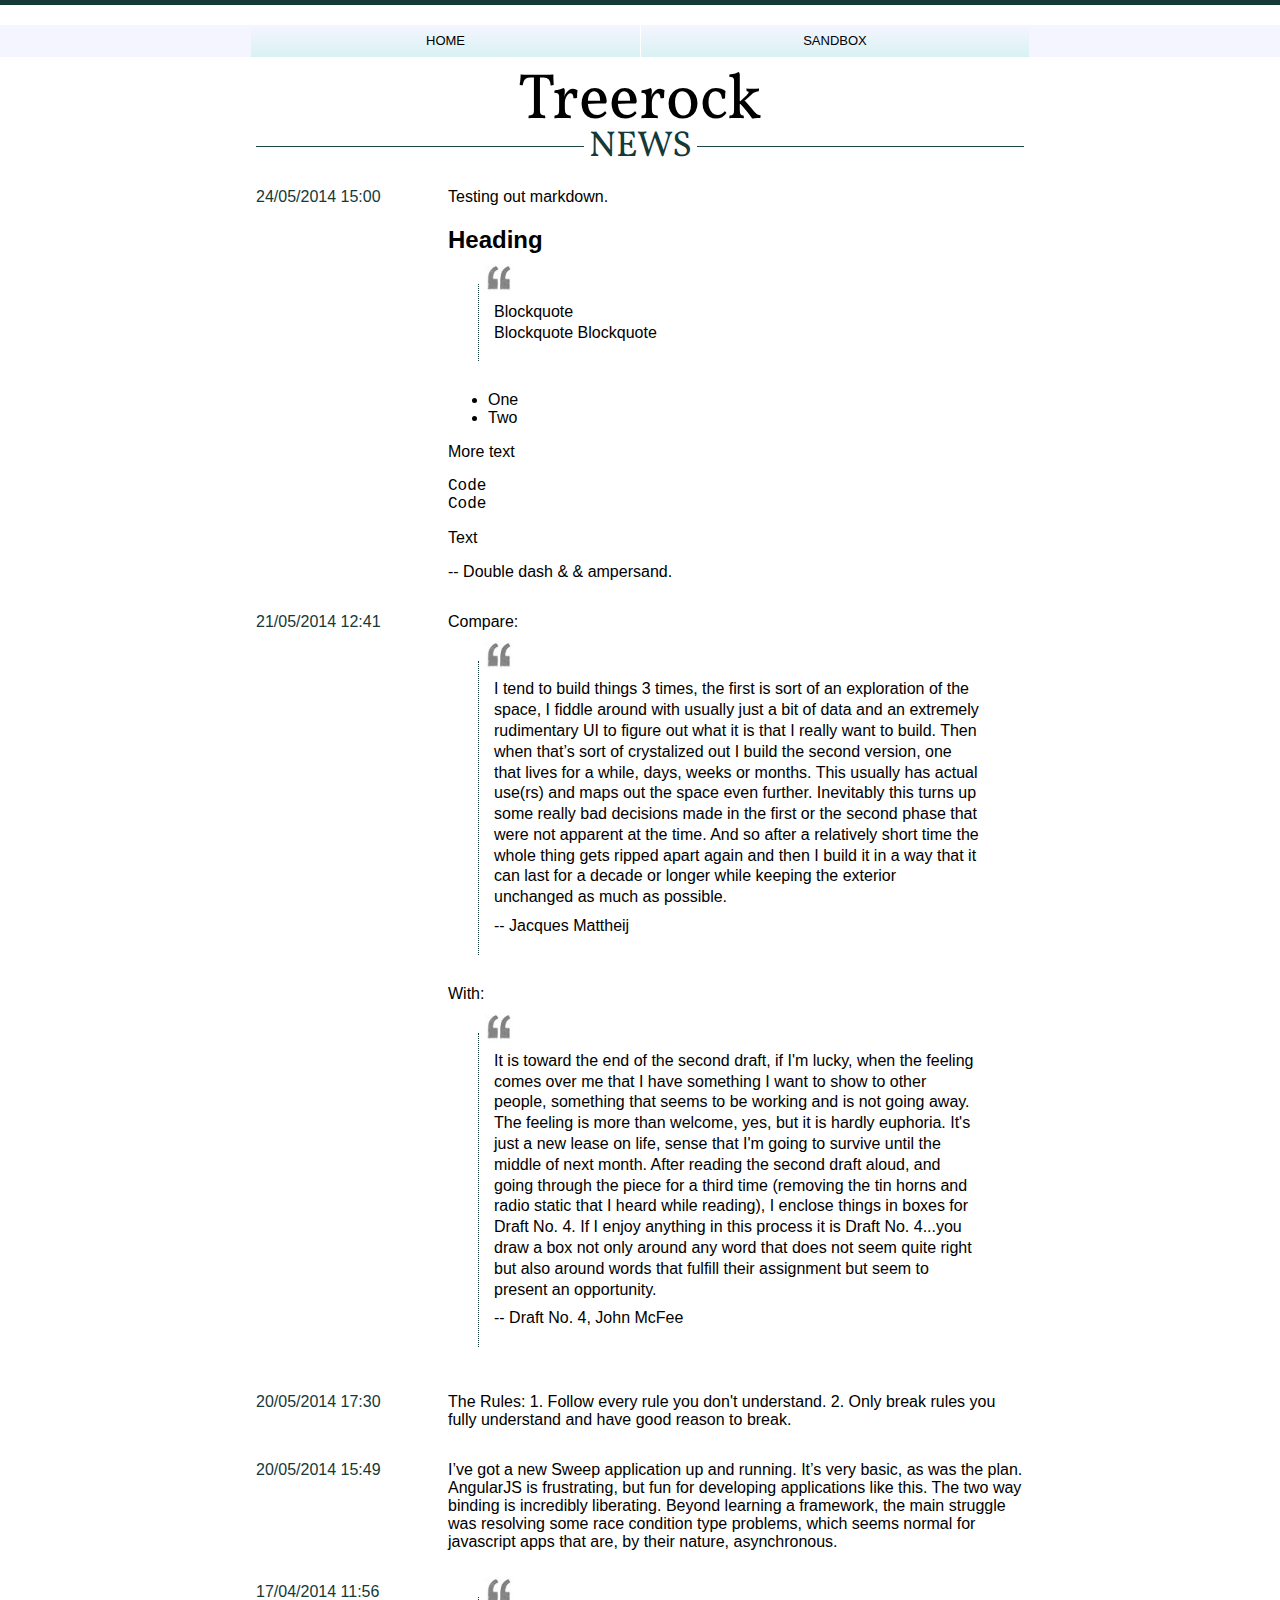
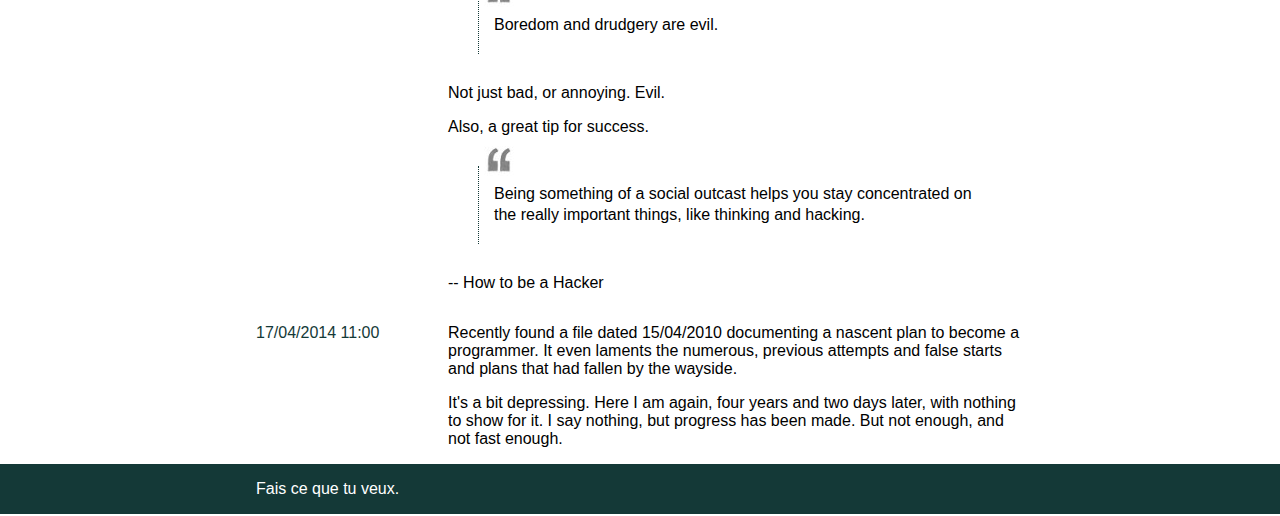
==== news/index.html @ 08f1955c "Tidy up CSS for markdown pages" ====
<!DOCTYPE html>
<html>

<head>
    <title>Treerock</title>
    <meta charset="utf-8">
    <meta name="viewport" content="width=device-width, initial-scale=1.0">
    <link rel="shortcut icon" href="http://treerock.me/assets/favicon.ico">
    <link href="css/normalize.css" rel="stylesheet">
    <link href="css/base.css" rel="stylesheet">
    <link href="css/news.css" rel="stylesheet">
    <link href='http://fonts.googleapis.com/css?family=Vollkorn' rel='stylesheet' type='text/css'>

    <!-- HTML5 shim and Respond.js IE8 support of HTML5 elements and media queries -->
    <!--[if lt IE 9]>
      <script src="http://treerock.me/assets/js/html5shiv.js"></script>
      <script src="http://treerock.me/assets/js/respond.min.js"></script>
    <![endif]-->
</head>

<body>
    <nav class="clearfix">
        <div class="container">
            <ul>
                <li><a href="//treerock.me/">Home</a></li>
                <!-- <li><a href="#">News</a></li> -->
                <li><a href="//sandbox.treerock.me/">Sandbox</a></li>
            </ul>
        </div>
    </nav>
    <header class="section">
        <div class="container">
        	<h1>Treerock</h1>
        	<p class="sub"><span>News</span></p>    
        </div>
    </header>
    
	<div class="sandbox main section">
        <div class="container">
           <div class='row'><div class='col col-3'><h2 class='post-date'>24/05/2014 15:00</h2></div><div class='col col-9'><div class='post-content'><p>Testing out markdown.</p>
<h2>Heading</h2>
<blockquote>
<p>Blockquote<br />
Blockquote 
Blockquote</p>
</blockquote>
<ul>
<li>One</li>
<li>Two</li>
</ul>
<p>More text</p>
<pre><code>Code
Code</code></pre>
<p>Text</p>
<p>-- Double dash &amp; &amp; ampersand.</p></div></div></div><div class='row'><div class='col col-3'><h2 class='post-date'>21/05/2014 12:41</h2></div><div class='col col-9'><div class='post-content'><p>Compare:</p>
<blockquote>
<p>I tend to build things 3 times, the first is sort of an exploration of the space, I fiddle around with usually just a bit of data and an extremely rudimentary UI to figure out what it is that I really want to build. Then when that’s sort of crystalized out I build the second version, one that lives for a while, days, weeks or months. This usually has actual use(rs) and maps out the space even further. Inevitably this turns up some really bad decisions made in the first or the second phase that were not apparent at the time. And so after a relatively short time the whole thing gets ripped apart again and then I build it in a way that it can last for a decade or longer while keeping the exterior unchanged as much as possible.</p>
<p>--  <a href="http://jacquesmattheij.com/choosing-web-framework-language-combo">Jacques Mattheij</a></p>
</blockquote>
<p>With:</p>
<blockquote>
<p>It is toward the end of the second draft, if I'm lucky, when the feeling comes over me that I have something I want to show to other people, something that seems to be working and is not going away. The feeling is more than welcome, yes, but it is hardly euphoria. It's just a new lease on life, sense that I'm going to survive until the middle of next month. After reading the second draft aloud, and going through the piece for a third time (removing the tin horns and radio static that I heard while reading), I enclose things in boxes for Draft No. 4. If I enjoy anything in this process it is Draft No. 4...you draw a box not only around any word that does not seem quite right but also around words that fulfill their assignment but seem to present an opportunity.  </p>
<p>-- <a href="http://jsomers.net/mcphee-draft-no-4.pdf">Draft No. 4</a>, John McFee</p>
</blockquote></div></div></div><div class='row'><div class='col col-3'><h2 class='post-date'>20/05/2014 17:30</h2></div><div class='col col-9'><div class='post-content'><p><a href="http://www.kirit.com/On%20following%20rules">The Rules</a>: 1. Follow every rule you don't understand. 2. Only break rules you fully understand and have good reason to break.</p></div></div></div><div class='row'><div class='col col-3'><h2 class='post-date'>20/05/2014 15:49</h2></div><div class='col col-9'><div class='post-content'><p>I’ve got a new <a href="http://sandbox.treerock.me/projects/sweep/app/">Sweep</a> application up and running. It’s very basic, as was the plan. AngularJS is frustrating, but fun for developing applications like this. The two way binding is incredibly liberating. Beyond learning a framework, the main struggle was resolving some <a href="https://en.wikipedia.org/wiki/Race_condition">race condition</a> type problems, which seems normal for javascript apps that are, by their nature, asynchronous.</p></div></div></div><div class='row'><div class='col col-3'><h2 class='post-date'>17/04/2014 11:56</h2></div><div class='col col-9'><div class='post-content'><blockquote>
<p>Boredom and drudgery are evil.</p>
</blockquote>
<p>Not just bad, or annoying. Evil.</p>
<p>Also, a great tip for success.</p>
<blockquote>
<p>Being something of a social outcast helps you stay concentrated on the really important things, like thinking and hacking.</p>
</blockquote>
<p>-- <a href="http://www.catb.org/esr/faqs/hacker-howto.html#believe3">How to be a Hacker</a></p></div></div></div><div class='row'><div class='col col-3'><h2 class='post-date'>17/04/2014 11:00</h2></div><div class='col col-9'><div class='post-content'><p>Recently found a file dated 15/04/2010 documenting a nascent plan to become a programmer. It even laments the numerous, previous attempts and false starts and plans that had fallen by the wayside.</p>
<p>It's a bit depressing. Here I am again, four years and two days later, with nothing to show for it. I say nothing, but progress has been made. But not enough, and not fast enough.</p></div></div></div>
    	</div>
    </div>
    <footer class="section clearfix">
        <div class="container">
        	<p>Fais ce que tu veux.</p>
        </div>
    </footer>
</body>

</html>
---- news/css/base.css ----
/* 
 * http://colourco.de/complement/5/%23622122
 * $color1: #143937; // Dark Blue
 * $color2: #45bea7; // Blue
 * */

/* Hacks
-----------------------------------------*/ 
.clearfix:before, .clearfix:after {
    content:"";
    display: table;
}
.clearfix:after {
    clear: both;
}
.clearfix {
    zoom: 1;
}
*, *:before, *:after {
    -moz-box-sizing: border-box;
    -webkit-box-sizing: border-box;
    box-sizing: border-box;
}

/* Basics
 * */

 body {
    margin:0; padding: 0;
    border-top: 5px solid #143937;
    background: white url('http://www.treerock.me/assets/stripe.png') repeat-x top left;
    padding-top: 20px;
    min-width: 320px;
}


footer {
    background-color: #143937;
    color: white;
}

a {
    color: inherit;
    text-decoration: none;
}

a:hover, a:active{
    outline: 1px dotted #999;
    
}

.container {
    margin: 0 5px;
    max-width: 768px;
}

/* Header
 * */

header h1, header p {
    font-family: 'Vollkorn', sans-serif;
    font-style: normal;
    font-weight: 400;
    margin: 0; padding:0;
    text-align:center;
}

header h1 {
    font-size: 64px;
    border-bottom: 1px solid #1c4746;
}

header p {
    font-size: 36px;
    margin-top: -0.7em;
    text-transform: uppercase;
    color: #143937;
}

.sub span{
    background-color: white;
    padding: 0 5px;
}

/* Nav
 * */
nav {
    background-color: #f5f5ff;
}
nav li{
    background-image: -webkit-gradient(
        linear,
        left top,
        left bottom,
        color-stop(0, #f5f5ff),
        color-stop(1, #d8f2f3)
    );
    background-image: -o-linear-gradient(bottom, #f5f5ff 0%, #d8f2f3 100%);
    background-image: -moz-linear-gradient(bottom, #f5f5ff 0%, #d8f2f3 100%);
    background-image: -webkit-linear-gradient(bottom, #f5f5ff 0%, #d8f2f3 100%);
    background-image: -ms-linear-gradient(bottom, #f5f5ff 0%, #d8f2f3 100%);
    background-image: linear-gradient(to bottom, #f5f5ff 0%, #d8f2f3 100%);
    height: 32px;
    line-height: 31px;
}

nav ul {
    list-style:none;
    margin: 0 -5px; padding: 0;
}

nav li {
    float: left;
    width: 50%;
    border-left: 1px solid white;
}

nav li:first-child{
    border:0;
}

nav a {
    display: block;
    text-align: center;
    text-transform: uppercase;
    font-size: small;
    text-decoration: none;
    
}





/* Full Width
-----------------------------------------*/
@media (min-width: 768px){
    /* Sandbox
     * */
    .container {
        margin: 0 auto;
    }
    .item {
        /*border: 1px solid red;*/
    }

}
---- news/css/news.css ----
/* Sandbox
 * */



.row:after {
    display: table;
    content: " ";
    clear: both;
}

.col {
    float: left;
    margin: 0; padding: 0;
}

.col-3{
    width: 25%;
}

.col-9 {
    width: 75%;
}

blockquote{
    margin: 30px; padding: 10px 15px;
    border-left: 1px dotted #143937;
}
blockquote p {
    margin: 8px 0;
    line-height: 1.3;
}
blockquote:before {
    display: block;
    height: 30px; width: 30px;
    margin-left: -10px; margin-top: -30px;
    content: " ";
    background: white url(../images/quote.jpg) no-repeat top left;
}

h2.post-date {
    color: #143937;
    font-size: medium;
    font-weight: normal;
    padding: 0; margin:16px 0;
}
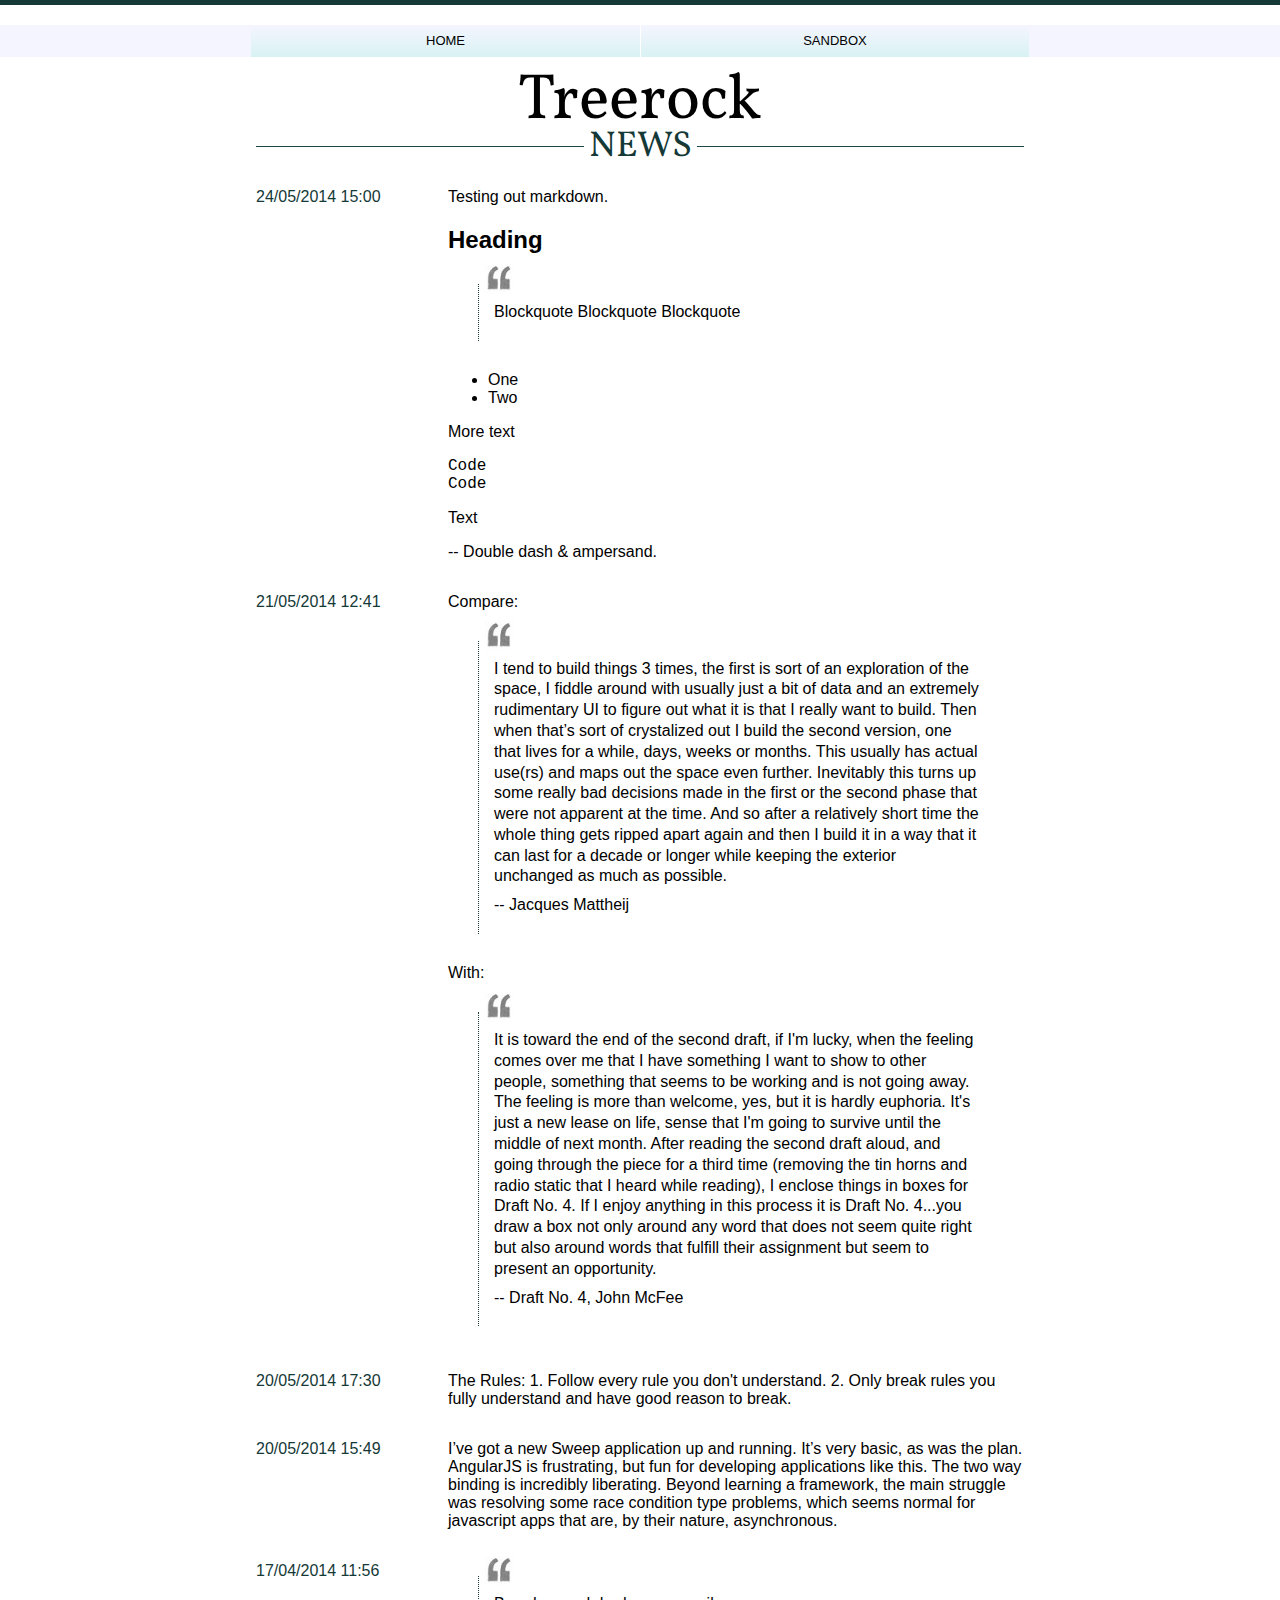
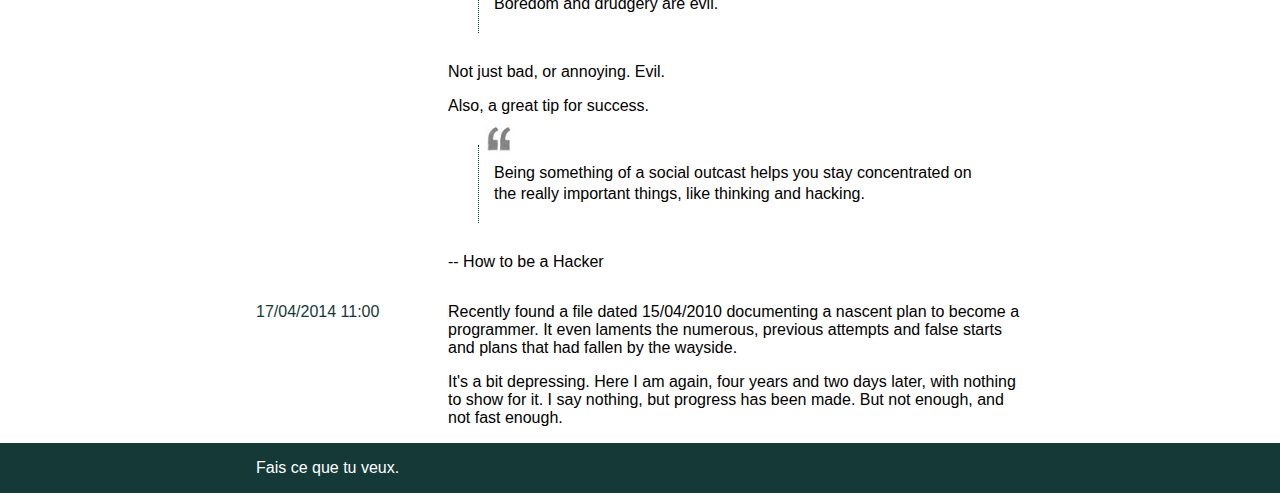
==== commit 602c0af7: "Giving up on static site generator" ====
--- a/news/index.html
+++ b/news/index.html
@@ -40,7 +40,7 @@
            <div class='row'><div class='col col-3'><h2 class='post-date'>24/05/2014 15:00</h2></div><div class='col col-9'><div class='post-content'><p>Testing out markdown.</p>
 <h2>Heading</h2>
 <blockquote>
-<p>Blockquote<br />
+<p>Blockquote
 Blockquote 
 Blockquote</p>
 </blockquote>
@@ -52,7 +52,7 @@
 <pre><code>Code
 Code</code></pre>
 <p>Text</p>
-<p>-- Double dash &amp; &amp; ampersand.</p></div></div></div><div class='row'><div class='col col-3'><h2 class='post-date'>21/05/2014 12:41</h2></div><div class='col col-9'><div class='post-content'><p>Compare:</p>
+<p>-- Double dash &amp; ampersand.</p></div></div></div><div class='row'><div class='col col-3'><h2 class='post-date'>21/05/2014 12:41</h2></div><div class='col col-9'><div class='post-content'><p>Compare:</p>
 <blockquote>
 <p>I tend to build things 3 times, the first is sort of an exploration of the space, I fiddle around with usually just a bit of data and an extremely rudimentary UI to figure out what it is that I really want to build. Then when that’s sort of crystalized out I build the second version, one that lives for a while, days, weeks or months. This usually has actual use(rs) and maps out the space even further. Inevitably this turns up some really bad decisions made in the first or the second phase that were not apparent at the time. And so after a relatively short time the whole thing gets ripped apart again and then I build it in a way that it can last for a decade or longer while keeping the exterior unchanged as much as possible.</p>
 <p>--  <a href="http://jacquesmattheij.com/choosing-web-framework-language-combo">Jacques Mattheij</a></p>
